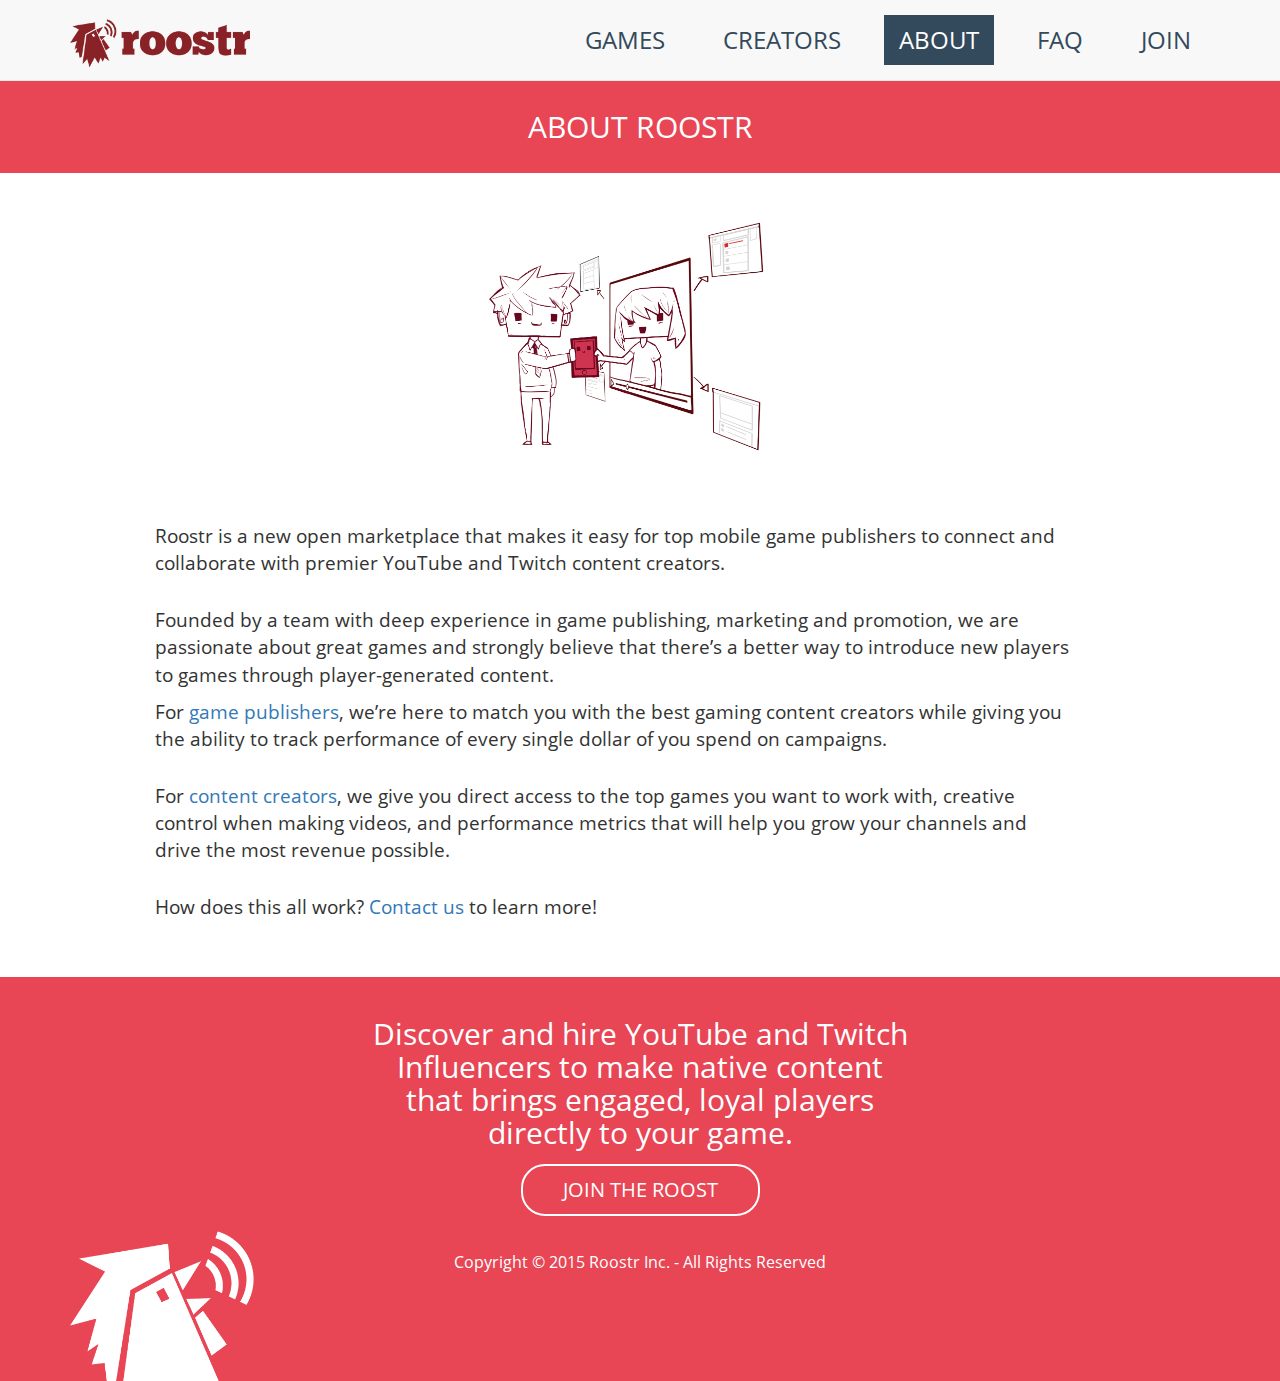
==== about.html @ 153ab8ce "roostr noon thurs" ====
<!DOCTYPE html>
<html lang="en">

<head>

    <meta charset="utf-8">
    <meta http-equiv="X-UA-Compatible" content="IE=edge">
    <meta name="viewport" content="width=device-width, initial-scale=1">
    <meta name="description" content="Roostr | Performance Influencer Marketing - Drive direct mobile game installs with youtube and twitch">
    <meta name="author" content="">

    <title>Roostr</title>

    <!-- favicon -->
    <link rel="shortcut icon" href="images/favicon.ico" type="image/x-icon">
    <link rel="icon" href="images/favicon.ico" type="image/x-icon">

    <!-- Bootstrap Core CSS -->
    <link href="css/bootstrap.min.css" rel="stylesheet">

    <!-- Custom CSS -->
    <link href="css/one-page-wonder.css" rel="stylesheet">

    <!-- Custom CSS -->
    <link href="css/app.css" rel="stylesheet">

    <!-- HTML5 Shim and Respond.js IE8 support of HTML5 elements and media queries -->
    <!-- WARNING: Respond.js doesn't work if you view the page via file:// -->
    <!--[if lt IE 9]>
        <script src="https://oss.maxcdn.com/libs/html5shiv/3.7.0/html5shiv.js"></script>
        <script src="https://oss.maxcdn.com/libs/respond.js/1.4.2/respond.min.js"></script>
    <![endif]-->

    <style>
        
        body {
            /*background-color:rgba(232, 69, 85, 0.7);
            background-size:cover;*/
            font-family: 'Open Sans';
        }

        #navbar {
            min-height: 75px;
        }

         .navbar-right {
            padding: 15px 5px;
        }

        .header-image {
            background-image: url('images/games.jpg');
            background-size:cover;
            width:100%;
            height:100%;
            text-align: center;
        }

        .header-img-overlay {
            width:100%; 
            height:100%; 
            background-color:rgba(226, 69, 102, 0.7);
        }

        .btn-jumbotron {
            background: none;
            border: 2px solid white;
            border-radius: 24px;
            font-size: 20px;
            margin:15px 15px;
            padding: 10px 40px;
            color:white;
        }

        .btn-jumbotron:hover {
            background-color: #34495E;
            color:white;
        }

        .modal-content {
            background: url('/images/sign_up_box.png');
            background-size: cover;
            text-align: center;
        }

            #form-wrapper {
                background: url('/images/sign_up_white_box.png');
                background-size: cover;
            }

            .form-group {
                margin:0;
            }

            .form-control {
                border: none;
                height: 50px;
            }

            .form-submit-btn {
                background-color: white;
                margin: 5px 15px;
            }

                input {
                    border-radius:0;
                }

            #about, #contact {
                background-color: #FAFAFA;
                text-align: center;
                padding:15px 30px;
            }

            #services {
                text-align: center;
                padding:15px 30px;  
            }

                .featurette-img {
                    padding:15px 5px;
                    max-height:250px;
                }
                    
                .lead {
                    padding:30px 30px;
                }

        footer {
            text-align: center;
            margin:0;
        }

        p {
            font-size:19px;
        }

    </style>

</head>

<body>

    <!-- Navigation -->

    <nav class="navbar navbar-default navbar-fixed-top">
      <div class="container">
        <div class="navbar-header">
          <button type="button" class="navbar-toggle collapsed" data-toggle="collapse" data-target="#navbar" aria-expanded="false" aria-controls="navbar">
            <span class="sr-only">Toggle navigation</span>
            <span class="icon-bar"></span>
            <span class="icon-bar"></span>
            <span class="icon-bar"></span>
          </button>
          <a class="navbar-brand" href="/">
            <img src="images/roostr_logo_nav.png" alt="" class="img-responsive" style="max-width:180px;" />
          </a>
        </div>
        <div id="navbar" class="navbar-collapse collapse">
          <ul class="nav navbar-nav navbar-right">
            <li><a href="/games.html">GAMES</a></li>
            <li><a href="/creators.html">CREATORS</a></li>
            <li><a href="/about.html">ABOUT</a></li>
            <li class="dropdown">
                <a href="#" class="dropdown-toggle" data-toggle="dropdown" role="button" aria-expanded="false">FAQ</span></a>
              <ul class="dropdown-menu" id="faq-dropdown"><br>
                <li><a href="/FAQ-games.html">Games</a></li>
                <li><a href="/FAQ-creators.html">Creators</a></li>
              </ul>
            </li>
            <li class="dropdown">
                <a href="#" class="dropdown-toggle" data-toggle="dropdown" role="button" aria-expanded="false">JOIN</span></a>
              <ul class="dropdown-menu"><br>
                <li><a href="#" data-toggle="modal" data-target="#myModal">Video Creator</a></li>
                <li><a href="#" data-toggle="modal" data-target="#myModal2">Game Maker</a></li>
              </ul>
            </li>
          </ul>
        </div><!--/.nav-collapse -->
      </div>
    </nav>

    <div class="container">

      <!-- Modal -->
      <div class="modal fade" id="myModal" role="dialog">
        <div class="modal-dialog">
        
          <!-- Modal content-->
          <div class="modal-content">

            <div class="modal-header">
                <a class="close" data-dismiss="modal">&times;</a>
                <img src="/images/roostr_logo_white.png" alt="" />
            </div>

            <div class="modal-body">
                <div id="form-wrapper">
                  <form class="form form-inline form-horizontal" role="form" data-toggle="validator" method="post" action="form-to-db_C.php">
                    <div class="form-group col-xs-12" style="padding-top:15px;">
                       <img src="/images/icon_name.png" alt="" id="formlabels" class="col-xs-2" />  
                       <input type="text" class="form-control col-xs-10" name="full_name_C" placeholder="Full Name" required>
                    </div>
                    <div class="form-group col-xs-12">
                      <img src="/images/icon_video.png" alt="" id="formlabels" class="col-xs-2" />  
                      <input type="url" class="form-control col-xs-10" name="channel_URL_C" placeholder="Channel URL" required>
                    </div>
                    <div class="form-group col-xs-12">
                      <img src="/images/icon_email.png" alt="" id="formlabels" class="col-xs-2" />  
                      <input type="email" class="form-control col-xs-10" name="email_C" placeholder="Email" required>
                    </div>
                    <div class="form-submit-btn">
                        <input type="submit" name="submit" value="CONTACT US TO LEARN MORE" class="btn btn-modal" />
                    </div>
                  </form>
                </div>
            </div>

            <div class="modal-footer">
            </div>

          </div> <!-- end Modal content -->
          
        </div>
      </div> <!-- End Modal -->
      
    </div>

    <div class="container">

     <!-- Modal -->
      <div class="modal fade" id="myModal2" role="dialog">
        <div class="modal-dialog">
        
          <!-- Modal content-->
          <div class="modal-content">

            <div class="modal-header">
                <a class="close" data-dismiss="modal">&times;</a>
                <img src="/images/roostr_logo_white.png" alt="" />
            </div>

            <div class="modal-body">
                <div id="form-wrapper">
                  <form class="form form-inline form-horizontal" role="form" data-toggle="validator" method="post" action="form-to-db_G.php">
                    <div class="form-group col-xs-12" style="padding-top:15px;">
                       <img src="/images/icon_name.png" alt="" id="formlabels" class="col-xs-2" />  
                       <input type="text" class="form-control col-xs-10" name="full_name_G" placeholder="Full Name" required>
                    </div>
                    <div class="form-group col-xs-12">
                      <img src="/images/icon_company.png" alt="" id="formlabels" class="col-xs-2" />  
                      <input type="text" class="form-control col-xs-10" name="company_G" placeholder="Company" required>
                    </div>
                    <div class="form-group col-xs-12">
                      <img src="/images/icon_email.png" alt="" id="formlabels" class="col-xs-2" />  
                      <input type="email" class="form-control col-xs-10" name="email_G" placeholder="Email" required>
                    </div>
                    <div class="form-submit-btn">
                        <input type="submit" name="submit" value="CONTACT US TO LEARN MORE" class="btn btn-modal" />
                    </div>
                  </form>
                </div>
            </div>

            <div class="modal-footer">
            </div>

          </div> <!-- end Modal content -->
          
        </div>
      </div> <!-- End Modal -->
      
    </div>

    <div style="padding:0; margin:0; background-color:#E84555; width:100%; text-align:center;">
        <h2 style="margin:0; margin-top:30px; padding-top:30px; padding-bottom:30px; color:white;">ABOUT ROOSTR</h2>
    </div>

<div class="container-fluid">
    <div class="row">
        <div class="col-sm-4 col-sm-offset-4 col-xs-8 col-xs-offset-2">
            <img src="images/about_us_page.jpg" class="img-responsive" style="max-height:275px; margin-top:30px;">
        </div>
    </div>
</div>

<!-- Page content -->

<div id="wrapper">
    <div class="container" style="padding: 0px 30px; margin: 45px 30px;">
        <div class="row">
            <div class="col-md-10 col-md-offset-1">
                <p>Roostr is a new open marketplace that makes it easy for top mobile game publishers to connect and collaborate with premier YouTube and Twitch content creators.</p>
                <br>
                <p>Founded by a team with deep experience in game publishing, marketing and promotion, we are passionate about great games and strongly believe that there’s a better way to introduce new players to games through player-generated content.</p>
                <p>For <a href="/games.html">game publishers</a>, we’re here to match you with the best gaming content creators while giving you the ability to track performance of every single dollar of you spend on campaigns.</p>
                <br>
                <p>For <a href="/creators.html">content creators</a>, we give you direct access to the top games you want to work with, creative control when making videos, and performance metrics that will help you grow your channels and drive the most revenue possible.</p>
                <br>
                <p>How does this all work? <a href="mailto:info@roostr.tv">Contact us</a> to learn more!</p>
            </div>    
        </div>
    </div>
</div>

    <!-- /.container -->

    <!-- Footer -->
    <footer>
        <div style="padding:0; margin:0; background-color:#E84555; width:100%; text-align:center;">
            <h2 style="margin:0; padding-top:40px; color:white;">
                Discover and hire YouTube and Twitch<br>
                Influencers to make native content<br>
                that brings engaged, loyal players<br>
                directly to your game.
            </h2>
            <div class="container">
                <div class="row">
                    <div class="col-sm-12">
                        <a class="btn btn-jumbotron" href="#" data-toggle="modal" data-target="#myModal2">
                            JOIN THE ROOST
                        </a>
                    </div>
                </div>
                <div class="row">
                    <div class="col-sm-2">
                        <img class="corner-roostr" src="images/white_corner_roostr.png" />
                    </div>
                    <div class="col-sm-8">
                        <p style="font-size: 16px; margin:0; padding:20px 5px; color:white;">Copyright &copy; 2015 Roostr Inc. - All Rights Reserved</p>
                    </div>
                    <div class="col-sm-2"></div>
                </div>
            </div>
        </div>
    </footer>

        <!-- Footer -->
    <!-- /.container -->

    <!-- jQuery -->
    <script src="js/jquery.js"></script>

    <!-- Bootstrap Core JavaScript -->
    <script src="js/bootstrap.min.js"></script>

    <script>

        var url = window.location;
        // Will only work if string in href matches with location
        $('ul.nav a[href="'+ url +'"]').parent().addClass('active');

        // Will also work for relative and absolute hrefs
        $('ul.nav a').filter(function() {
            return this.href == url;
        }).parent().addClass('active');

    </script>

    <script>
      (function(i,s,o,g,r,a,m){i['GoogleAnalyticsObject']=r;i[r]=i[r]||function(){
      (i[r].q=i[r].q||[]).push(arguments)},i[r].l=1*new Date();a=s.createElement(o),
      m=s.getElementsByTagName(o)[0];a.async=1;a.src=g;m.parentNode.insertBefore(a,m)
      })(window,document,'script','//www.google-analytics.com/analytics.js','ga');

      ga('create', 'UA-64033540-1', 'auto');
      ga('send', 'pageview');

    </script>

    <script>

        $('form').validator().on('submit', function (e) {
          if (e.isDefaultPrevented()) {
            // handle the invalid form...
          } else {
            //continue bout yo bizness
          }
        });

    </script>

</body>

</html>
---- css/one-page-wonder.css ----
/*!
 * Start Bootstrap - One Page Wonder HTML Template (http://startbootstrap.com)
 * Code licensed under the Apache License v2.0.
 * For details, see http://www.apache.org/licenses/LICENSE-2.0.
 */

body {
    margin-top: 50px; /* Required padding for .navbar-fixed-top. Remove if using .navbar-static-top. Change if height of navigation changes. */
}

.header-image {
    display: block;
    width: 100%;
    text-align: center;
    background: url('http://placehold.it/1900x500') no-repeat center center scroll;
    -webkit-background-size: cover;
    -moz-background-size: cover;
    background-size: cover;
    -o-background-size: cover;
}

.headline {
    padding: 120px 0;
}

.headline h1 {
    font-size: 130px;
    background: #fff;
    background: rgba(255,255,255,0.9);
}

.headline h2 {
    font-size: 77px;
    background: #fff;
    background: rgba(255,255,255,0.9);
}

.featurette-divider {
    margin: 80px 0;
}

.featurette {
    overflow: hidden;
}

.featurette-image.pull-left {
    margin-right: 40px;
}

.featurette-image.pull-right {
    margin-left: 40px;
}

.featurette-heading {
    font-size: 50px;
}

footer {
    margin: 50px 0;
}

@media(max-width:1200px) {
    .headline h1 {
        font-size: 140px;
    }

    .headline h2 {
        font-size: 63px;
    }

    .featurette-divider {
        margin: 50px 0;
    }

    .featurette-image.pull-left {
        margin-right: 20px;
    }

    .featurette-image.pull-right {
        margin-left: 20px;
    }

    .featurette-heading {
        font-size: 35px;
    }
}

@media(max-width:991px) {
    .headline h1 {
        font-size: 105px;
    }

    .headline h2 {
        font-size: 50px;
    }

    .featurette-divider {
        margin: 40px 0;
    }

    .featurette-image {
        max-width: 50%;
    }

    .featurette-image.pull-left {
        margin-right: 10px;
    }

    .featurette-image.pull-right {
        margin-left: 10px;
    }

    .featurette-heading {
        font-size: 30px;
    }
}

@media(max-width:768px) {
    .container {
        margin: 0 15px;
    }

    .featurette-divider {
        margin: 40px 0;
    }

    .featurette-heading {
        font-size: 25px;
    }
}

@media(max-width:668px) {
    .headline h1 {
        font-size: 70px;
    }

    .headline h2 {
        font-size: 32px;
    }

    .featurette-divider {
        margin: 30px 0;
    }
}

@media(max-width:640px) {
    .headline {
        padding: 75px 0 25px 0;
    }

    .headline h1 {
        font-size: 60px;
    }

    .headline h2 {
        font-size: 30px;
    }
}

@media(max-width:375px) {
    .featurette-divider {
        margin: 10px 0;
    }

    .featurette-image {
        max-width: 100%;
    }

    .featurette-image.pull-left {
        margin-right: 0;
        margin-bottom: 10px;
    }

    .featurette-image.pull-right {
        margin-bottom: 10px;
        margin-left: 0;
    }
}
---- css/app.css ----
@font-face {
	font-family: 'Aller';
	src: url ('../fonts/Aller/Aller_Rg.ttf');
}

@font-face	{
	font-family: 'Open Sans';
	src: url('../fonts/OpenSans/OpenSans-Regular.ttf');
}
@font-face	{
	font-family: 'Open Sans';
	src: url('../fonts/OpenSans/OpenSans-Bold.ttf');
	font-weight: bold;
}

@font-face {
	font-family: 'Chunk Five';
	src: url('../fonts/ChunkFive/ChunkFive.ttf');
}

.nav>li { 
	padding: 0px 14px;
}

.navbar-brand {
	min-height: 80px;
}

.navbar-default .navbar-nav>li>a {
	font-size:24px;
	color:#33495C;
}

.navbar-default .navbar-nav>.active>a {
	background-color: #33495C;
	color:white;
} 


.navbar-default .navbar-nav> li >a:hover {
	background-color:#E84555;
	color:white;
}

.navbar-default .navbar-nav>.active>a {

}

.navbar-default .navbar-nav>.active>a:hover {
	background-color:#E84555;
	color:white;
}

.navbar-right .dropdown-menu {
	background: url('/images/hover_dropdown.png');
	background-size: cover;
	border:none;
	box-shadow: none;
	padding: 8px 16px;
}

.dropdown-menu>li>a {
	color:white;
	font-size: 18px; 
}
.dropdown-menu>li>a:hover {
	color:#E84555;
	width:100%;
}

.dropdown-menu>li.active>a:hover {
	color:white;
}

.jumbotron {
	margin-top: 50px; 
}

.jumbotron h1 {
	margin-top:150px;
	font-size:36px;
}

.modal-header {border-bottom: none;}
	
	.modal-header>img {
		max-width: 200px;
		margin-top: 30px;
	}

.modal-footer {border-top: none;}
.modal-body {margin-top: 0;}

#wrapper {
	text-align:left;
	height: 100%;
	margin:0px;
}

#faq-wrapper {
	margin:25px;
	margin-bottom: 50px;
}

#formlabels {
	padding:5px 25px;	
}


.form-inline .form-control {
	width:83%;
	border-radius: none;
}

.btn:focus,.btn:active {
   outline: none !important;
   color:white;
}

.close {
	color: white;
	opacity: 1;
	font-size: 36px;
}

p.lead {
	padding: 30px 60px;
	margin:0;
	margin-top:26px;
}

.featurette-img {
	max-width: 100%;
}

.btn-modal {
    background: #34495E;
    border: 2px solid #34495E;
    color:white;
    border-radius: 24px;
    font-size: 20px;
    margin:15px 15px;
    padding: 10px 100px;
    max-width: 100%;
    white-space: normal;
}
.btn-modal:hover{color:white;}
.btn-modal:active {
	background-color:white;
	color:#33495C;
}

.modal-content {
	border:none;
	box-shadow: none;
}

input.form-control, input.form-control:focus {
    border:none;
    box-shadow: none;
    border-radius:0;
}

.modal-body {
	padding:20px;
}

@media screen 
and (min-width: 480px)
and (max-width: 992px) {
	.jumbotron {
		margin-top:10px;
	}

	.jumbotron h1 {
		line-height: 1.4;
		font-size: 30px;
	}
}

@media screen and (max-width: 767px) {
	
	.navbar-right .dropdown-menu {
		background: none;
	}

	p.lead {
		padding: 30px 15px;
		margin-top:0px;
	}
}

@media screen and (max-width: 480px) {

	p {
		line-height: 1;
	}

	h3 {
		font-size: 20px;
	}

	.jumbotron {
		padding: 30px 0px;
	}

	.jumbotron h1 {
		font-size:24px;
		line-height: 1.4;
	}

	p.lead {
		padding: 30px 15px;
		margin:0;
	}

	.navbar-brand>img {
	    max-width: 150px;
	}

	.btn-modal {
		padding: 10px 50px;
	}

	#formlabels {
		padding: 8px;
	}

	.modal-body {
	  padding: 12px;
	  padding-top: 0px;
	}

	input.btn.btn-modal {
		  padding: 8px 12px;
		  font-size:18px;
	}

	footer>div>h2 {
		font-size:22px;
	}
}

/*@media screen and (max-width: 767px) {
	.navbar-nav .open .dropdown-menu {
		height: 
	}
}*/

.corner-roostr {
	max-height: 150px;
	width: auto;
	display: inline;	
}

#faq-dropdown {
	right: 20px;
	padding: 4px 16px;
}
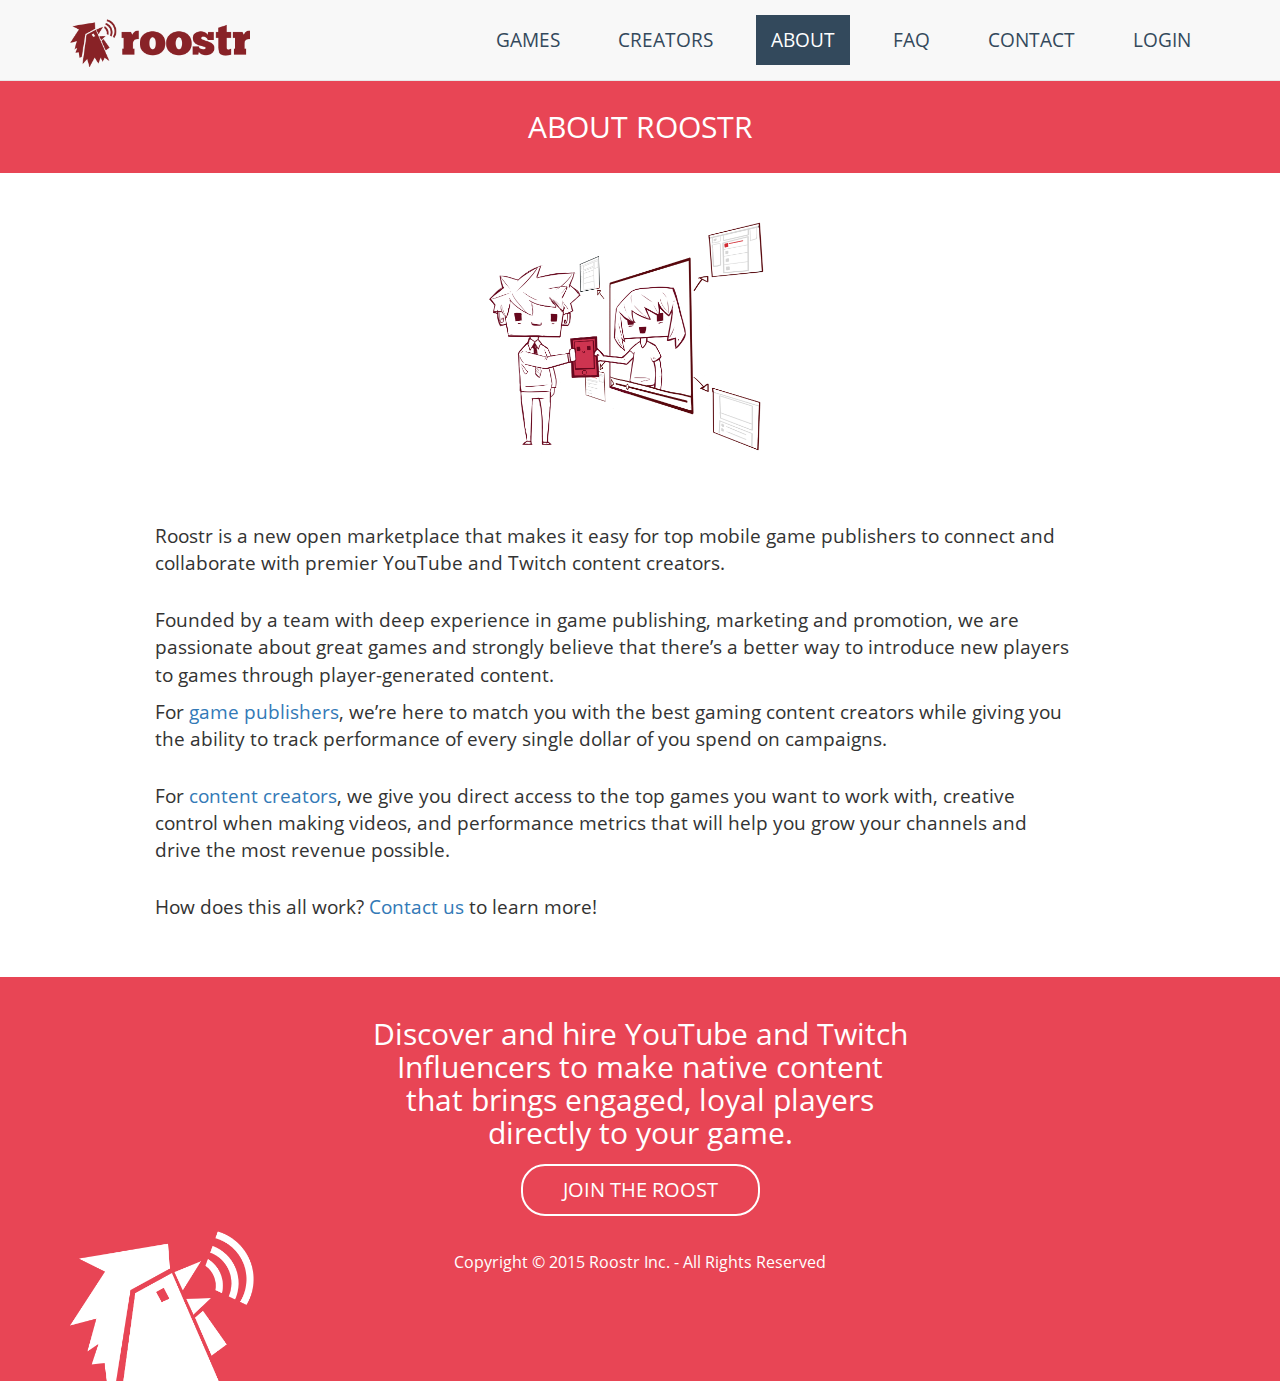
==== commit 7c4ec49a: "updated rooster changes monday mornign" ====
--- a/about.html
+++ b/about.html
@@ -168,12 +168,13 @@
               </ul>
             </li>
             <li class="dropdown">
-                <a href="#" class="dropdown-toggle" data-toggle="dropdown" role="button" aria-expanded="false">JOIN</span></a>
+                <a href="#" class="dropdown-toggle" data-toggle="dropdown" role="button" aria-expanded="false">CONTACT</span></a>
               <ul class="dropdown-menu"><br>
                 <li><a href="#" data-toggle="modal" data-target="#myModal">Video Creator</a></li>
                 <li><a href="#" data-toggle="modal" data-target="#myModal2">Game Maker</a></li>
               </ul>
             </li>
+            <li><a href="http://accounts.roostr.tv/">LOGIN</a></li>
           </ul>
         </div><!--/.nav-collapse -->
       </div>
--- a/css/app.css
+++ b/css/app.css
@@ -27,7 +27,7 @@
 }
 
 .navbar-default .navbar-nav>li>a {
-	font-size:24px;
+	font-size:19px;
 	color:#33495C;
 }
 
@@ -247,6 +247,11 @@
 	}
 }*/
 
+.dropdown-menu>.active>a, .dropdown-menu>.active>a:focus, .dropdown-menu>.active>a:hover {
+	background-color: white;
+	color: #E84555;
+}
+
 .corner-roostr {
 	max-height: 150px;
 	width: auto;
